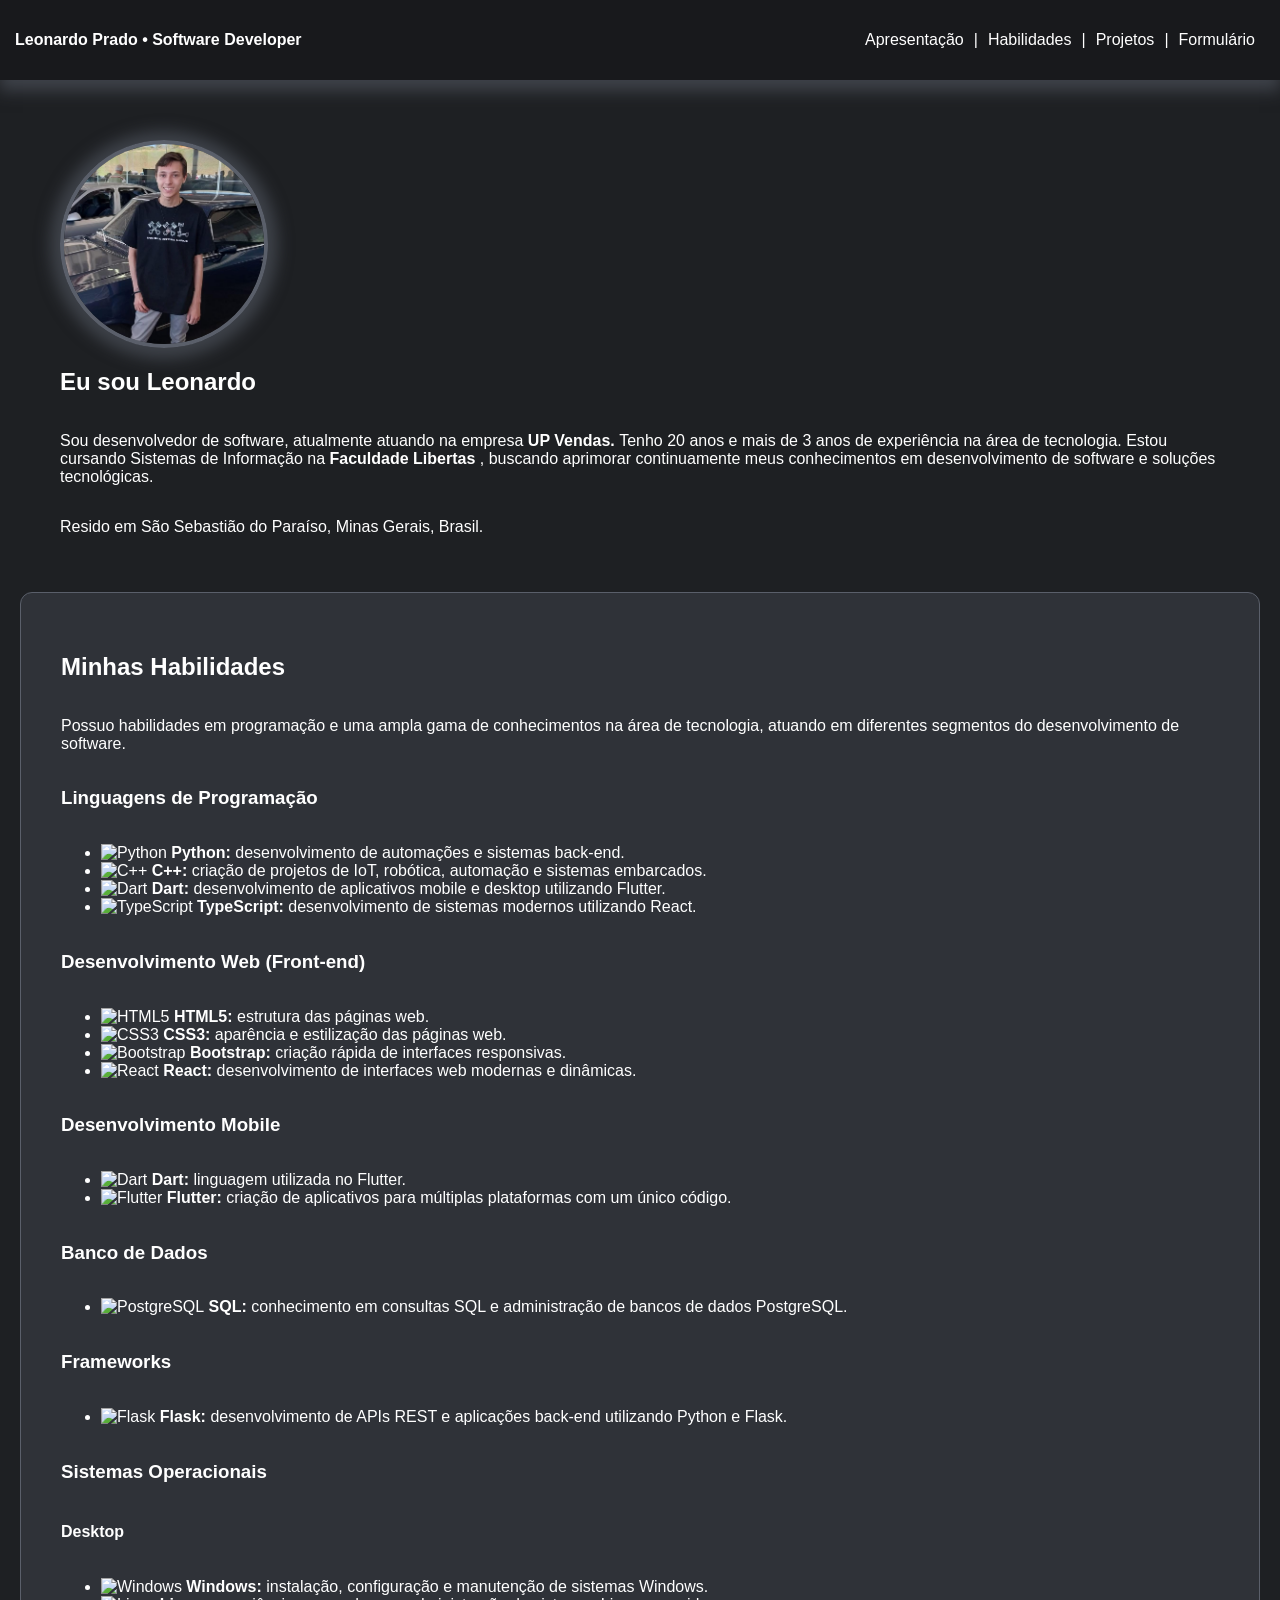
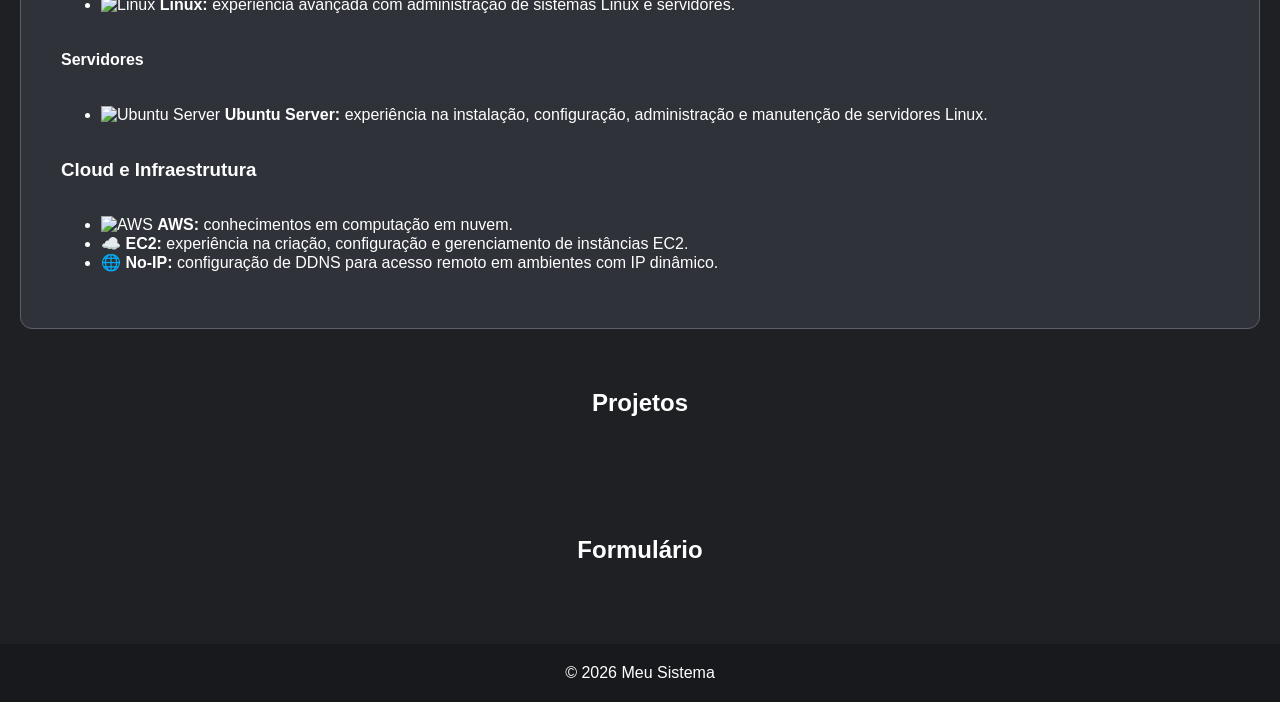
==== index.html @ 0a19c87e "fiat: site de portfólio pessoal site de portfólio pessoal" ====
<!DOCTYPE html>
<html lang="pt-BR">

<head>
    <meta charset="UTF-8">
    <meta name="viewport" content="width=device-width, initial-scale=1.0">
    <link rel="stylesheet" href="styles.css">
    <title>Sistema</title>
</head>

<body>

    <header>
        <nav>
            <h4>Leonardo Prado • Software Developer</h4>
            <a href="#apresentacao">Apresentação</a>
            <p>|</p>
            <a href="#habilidades">Habilidades</a>
            <p>|</p>
            <a href="#projetos">Projetos</a>
            <p>|</p>
            <a href="#formulario">Formulário</a>
        </nav>
    </header>

    <main>
        <section id="apresentacao">
            <img src="img/mim.jpeg" alt="Leonardo Prado">
            <h1>Eu sou Leonardo</h1>
            <p>Sou desenvolvedor de software, atualmente atuando na empresa <strong><a class="link_paragrafo"
                        href="https://upvendas.app/">UP Vendas.</a> </strong>
                Tenho 20 anos e mais de 3 anos de experiência na área de tecnologia.
                Estou cursando Sistemas de Informação na <strong><a class="link_paragrafo"
                        href="https://libertas.edu.br/">Faculdade Libertas</a> </strong>, buscando aprimorar
                continuamente meus conhecimentos em
                desenvolvimento de software e soluções tecnológicas.</p>
            <p>Resido em São Sebastião do Paraíso, Minas Gerais, Brasil.</p>
        </section>

        <section id="habilidades">
            <h1>Minhas Habilidades</h1>

            <p>
                Possuo habilidades em programação e uma ampla gama de conhecimentos
                na área de tecnologia, atuando em diferentes segmentos do
                desenvolvimento de software.
            </p>

            <h3>Linguagens de Programação</h3>
            <ul>
                <li>
                    <img src="https://upload.wikimedia.org/wikipedia/commons/c/c3/Python-logo-notext.svg" width="20"
                        alt="Python">
                    <strong>Python:</strong> desenvolvimento de automações e sistemas back-end.
                </li>

                <li>
                    <img src="https://upload.wikimedia.org/wikipedia/commons/1/18/ISO_C%2B%2B_Logo.svg" width="20"
                        alt="C++">
                    <strong>C++:</strong> criação de projetos de IoT, robótica, automação e sistemas embarcados.
                </li>

                <li>
                    <img src="https://dart.dev/assets/shared/dart/icon/64.png" width="20" alt="Dart">
                    <strong>Dart:</strong> desenvolvimento de aplicativos mobile e desktop utilizando Flutter.
                </li>

                <li>
                    <img src="https://cdn.jsdelivr.net/gh/devicons/devicon/icons/typescript/typescript-original.svg"
                        width="20" alt="TypeScript">
                    <strong>TypeScript:</strong> desenvolvimento de sistemas modernos utilizando React.
                </li>
            </ul>

            <h3>Desenvolvimento Web (Front-end)</h3>
            <ul>
                <li>
                    <img src="https://cdn.jsdelivr.net/gh/devicons/devicon/icons/html5/html5-original.svg" width="20"
                        alt="HTML5">
                    <strong>HTML5:</strong> estrutura das páginas web.
                </li>

                <li>
                    <img src="https://cdn.jsdelivr.net/gh/devicons/devicon/icons/css3/css3-original.svg" width="20"
                        alt="CSS3">
                    <strong>CSS3:</strong> aparência e estilização das páginas web.
                </li>

                <li>
                    <img src="https://cdn.jsdelivr.net/gh/devicons/devicon/icons/bootstrap/bootstrap-original.svg"
                        width="20" alt="Bootstrap">
                    <strong>Bootstrap:</strong> criação rápida de interfaces responsivas.
                </li>

                <li>
                    <img src="https://cdn.jsdelivr.net/gh/devicons/devicon/icons/react/react-original.svg" width="20"
                        alt="React">
                    <strong>React:</strong> desenvolvimento de interfaces web modernas e dinâmicas.
                </li>
            </ul>

            <h3>Desenvolvimento Mobile</h3>
            <ul>
                <li>
                    <img src="https://dart.dev/assets/shared/dart/icon/64.png" width="20" alt="Dart">
                    <strong>Dart:</strong> linguagem utilizada no Flutter.
                </li>

                <li>
                    <img src="https://cdn.jsdelivr.net/gh/devicons/devicon/icons/flutter/flutter-original.svg"
                        width="20" alt="Flutter">
                    <strong>Flutter:</strong> criação de aplicativos para múltiplas plataformas com um único código.
                </li>
            </ul>

            <h3>Banco de Dados</h3>
            <ul>
                <li>
                    <img src="https://cdn.jsdelivr.net/gh/devicons/devicon/icons/postgresql/postgresql-original.svg"
                        width="20" alt="PostgreSQL">
                    <strong>SQL:</strong> conhecimento em consultas SQL e administração de bancos de dados PostgreSQL.
                </li>
            </ul>

            <h3>Frameworks</h3>
            <ul>
                <li>
                    <img src="https://cdn.jsdelivr.net/gh/devicons/devicon/icons/flask/flask-original.svg" width="20"
                        alt="Flask">
                    <strong>Flask:</strong> desenvolvimento de APIs REST e aplicações back-end utilizando Python e
                    Flask.
                </li>
            </ul>

            <h3>Sistemas Operacionais</h3>

            <h4>Desktop</h4>
            <ul>
                <li>
                    <img src="https://cdn.jsdelivr.net/gh/devicons/devicon/icons/windows8/windows8-original.svg"
                        width="20" alt="Windows">
                    <strong>Windows:</strong> instalação, configuração e manutenção de sistemas Windows.
                </li>

                <li>
                    <img src="https://cdn.jsdelivr.net/gh/devicons/devicon/icons/linux/linux-original.svg" width="20"
                        alt="Linux">
                    <strong>Linux:</strong> experiência avançada com administração de sistemas Linux e servidores.
                </li>
            </ul>

            <h4>Servidores</h4>
            <ul>
                <li>
                    <img src="https://cdn.jsdelivr.net/gh/devicons/devicon/icons/ubuntu/ubuntu-original.svg" width="20"
                        alt="Ubuntu Server">
                    <strong>Ubuntu Server:</strong> experiência na instalação, configuração, administração e manutenção
                    de servidores Linux.
                </li>
            </ul>

            <h3>Cloud e Infraestrutura</h3>
            <ul>
                <li>
                    <img src="https://cdn.jsdelivr.net/gh/devicons/devicon/icons/amazonwebservices/amazonwebservices-original-wordmark.svg"
                        width="20" alt="AWS">
                    <strong>AWS:</strong> conhecimentos em computação em nuvem.
                </li>

                <li>
                    ☁️ <strong>EC2:</strong> experiência na criação, configuração e gerenciamento de instâncias EC2.
                </li>

                <li>
                    🌐 <strong>No-IP:</strong> configuração de DDNS para acesso remoto em ambientes com IP dinâmico.
                </li>
            </ul>
        </section>

        <section id="projetos">
            <h1>Projetos</h1>
        </section>

        <section id="formulario">
            <h1>Formulário</h1>
        </section>
    </main>


    <footer>
        © 2026 Meu Sistema
    </footer>


</body>

</html>
---- styles.css ----
body {
    margin: 0;
    font-family: Arial;
    min-height: 100vh;
    background: #1e2023;
}


header {
    grid-column: 1 / 3;
    background: #18191C;
    color: white;
    padding: 15px;
    box-shadow: 0px 10px 15px 1px #5a5f6a89;
}



nav {
    display: flex;
    align-items: center;

}

nav h4 {
    margin: 0;
    margin-right: auto
}

nav a {
    color: white;
    text-decoration: none;
    padding: 5px 10px;
}


@media (max-width: 768px) {
    nav {
        flex-wrap: wrap;
        justify-content: center;
        gap: 10px;
    }

    nav h4 {
        width: 100%;
        text-align: center;
        margin-right: 0;
        margin-bottom: 10px;
    }
}



main {
    color: white;
    padding: 20px;
}

section {

    padding: 40px;
}

footer {
    background: #18191C;
    color: white;
    text-align: center;
    padding: 20px;
}


a:hover {
    background-color: #2f3238;
    border-radius: 8px;
}

a {
    transition: 0.5s;
}

.link_paragrafo {
    text-decoration: none;
    color: white;
}


h1 {
    text-align: center;
}

#apresentacao {
    display: flex;
    flex-direction: column;
    align-items: flex-start;
    text-align: left;
}


#apresentacao img {
    width: 200px;
    height: 200px;
    border-radius: 50%;
    box-shadow: 0px 1px 15px 10px #5a5f6a89;
    border: 4px solid #5a5f6a;
}


#habilidades {
    display: flex;
    flex-direction: column;
    align-items: flex-start;
    text-align: left;
    background: #2f3238;
    border: 1px solid #5a5f6a;
    border-radius: 12px;
}
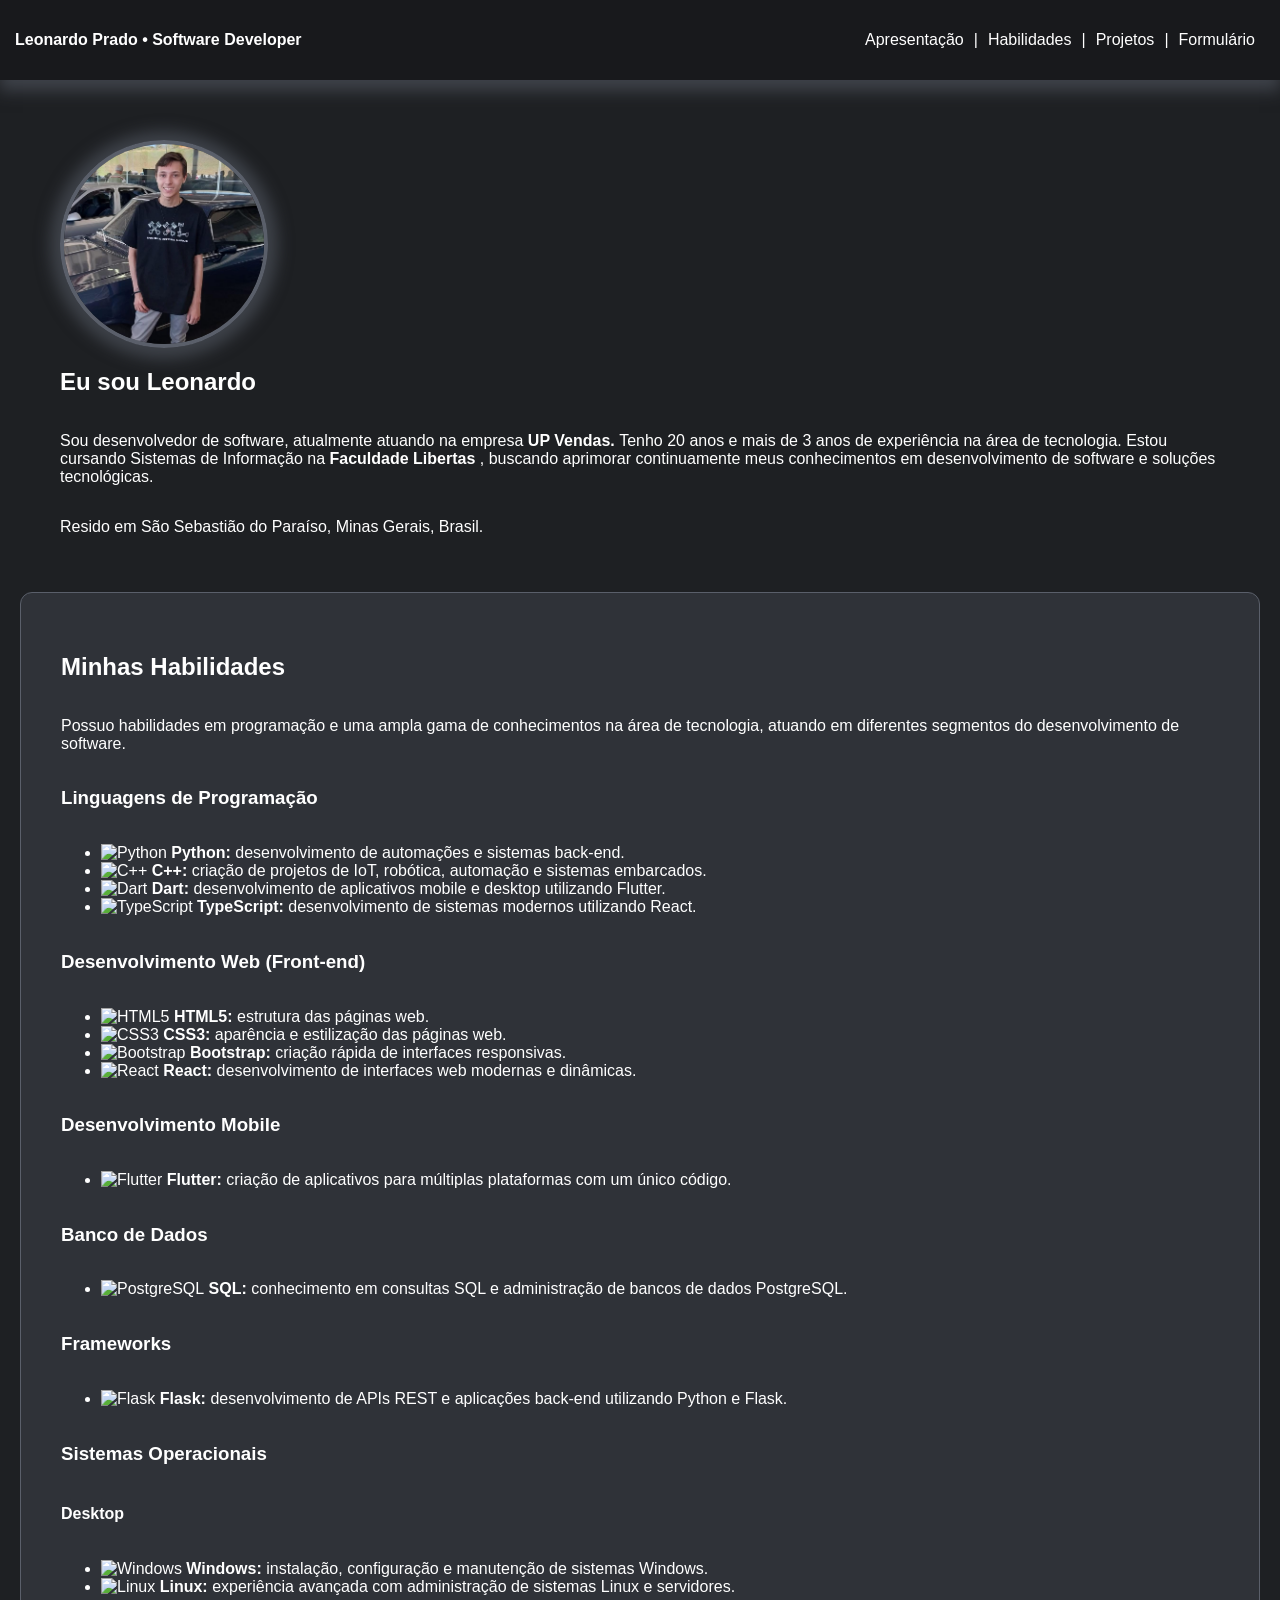
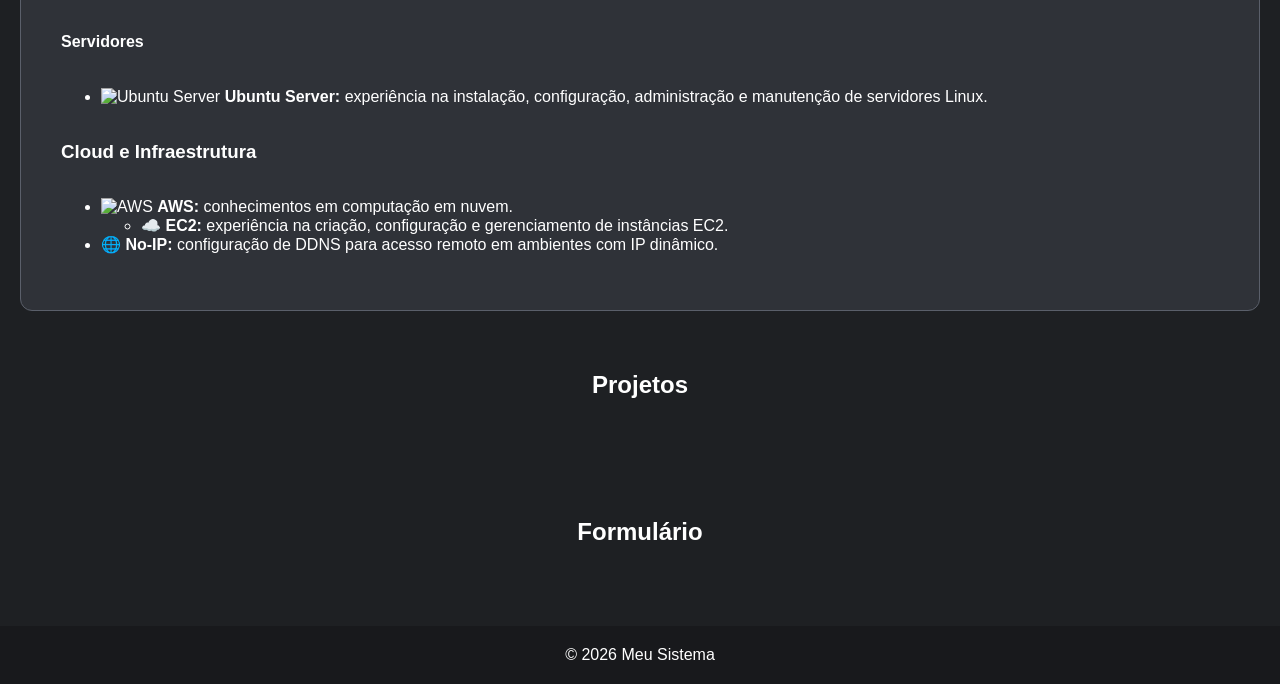
==== commit 67751ebc: "stlyle: EC2 é um subtópicos EC2 é um subtópicos" ====
--- a/index.html
+++ b/index.html
@@ -102,11 +102,6 @@
             <h3>Desenvolvimento Mobile</h3>
             <ul>
                 <li>
-                    <img src="https://dart.dev/assets/shared/dart/icon/64.png" width="20" alt="Dart">
-                    <strong>Dart:</strong> linguagem utilizada no Flutter.
-                </li>
-
-                <li>
                     <img src="https://cdn.jsdelivr.net/gh/devicons/devicon/icons/flutter/flutter-original.svg"
                         width="20" alt="Flutter">
                     <strong>Flutter:</strong> criação de aplicativos para múltiplas plataformas com um único código.
@@ -165,12 +160,15 @@
                     <img src="https://cdn.jsdelivr.net/gh/devicons/devicon/icons/amazonwebservices/amazonwebservices-original-wordmark.svg"
                         width="20" alt="AWS">
                     <strong>AWS:</strong> conhecimentos em computação em nuvem.
+
+                    <ul>
+                        <li>
+                            ☁️ <strong>EC2:</strong> experiência na criação, configuração e gerenciamento de instâncias
+                            EC2.
+                        </li>
+
+                    </ul>
                 </li>
-
-                <li>
-                    ☁️ <strong>EC2:</strong> experiência na criação, configuração e gerenciamento de instâncias EC2.
-                </li>
-
                 <li>
                     🌐 <strong>No-IP:</strong> configuração de DDNS para acesso remoto em ambientes com IP dinâmico.
                 </li>
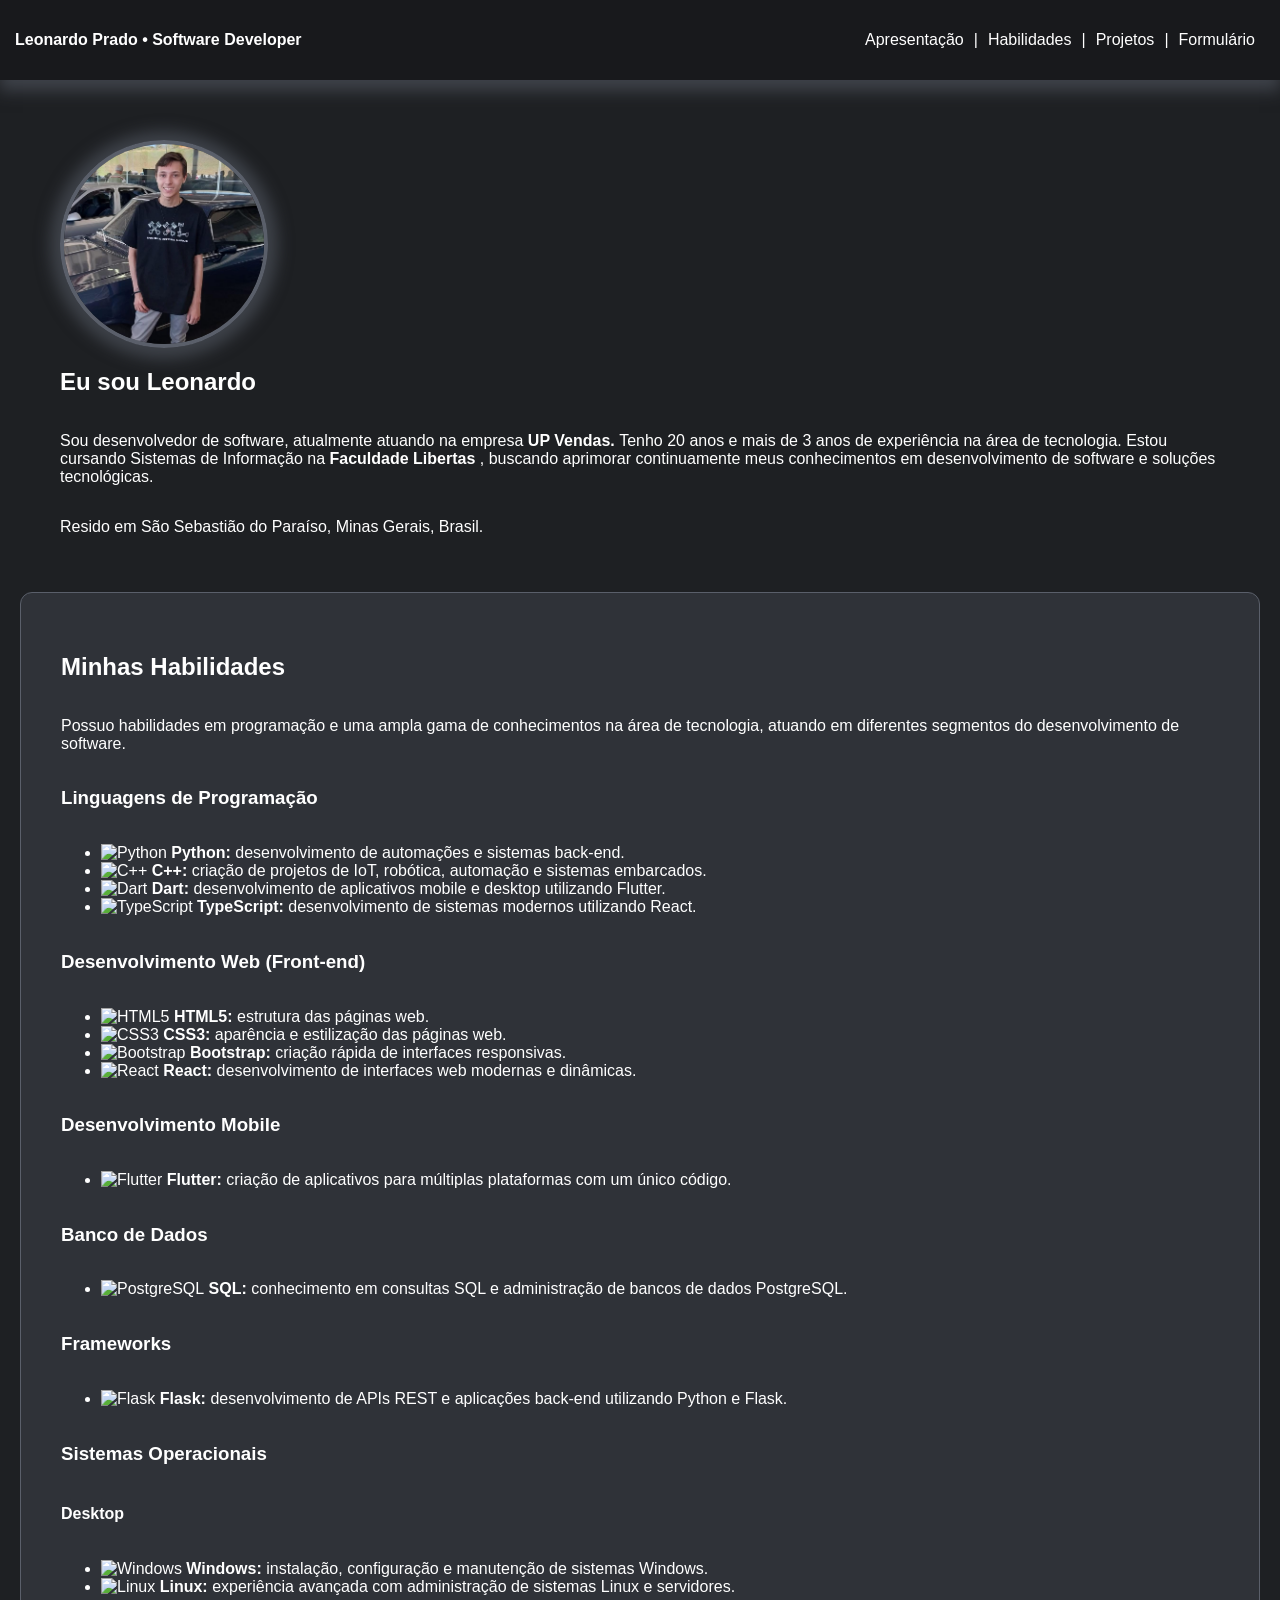
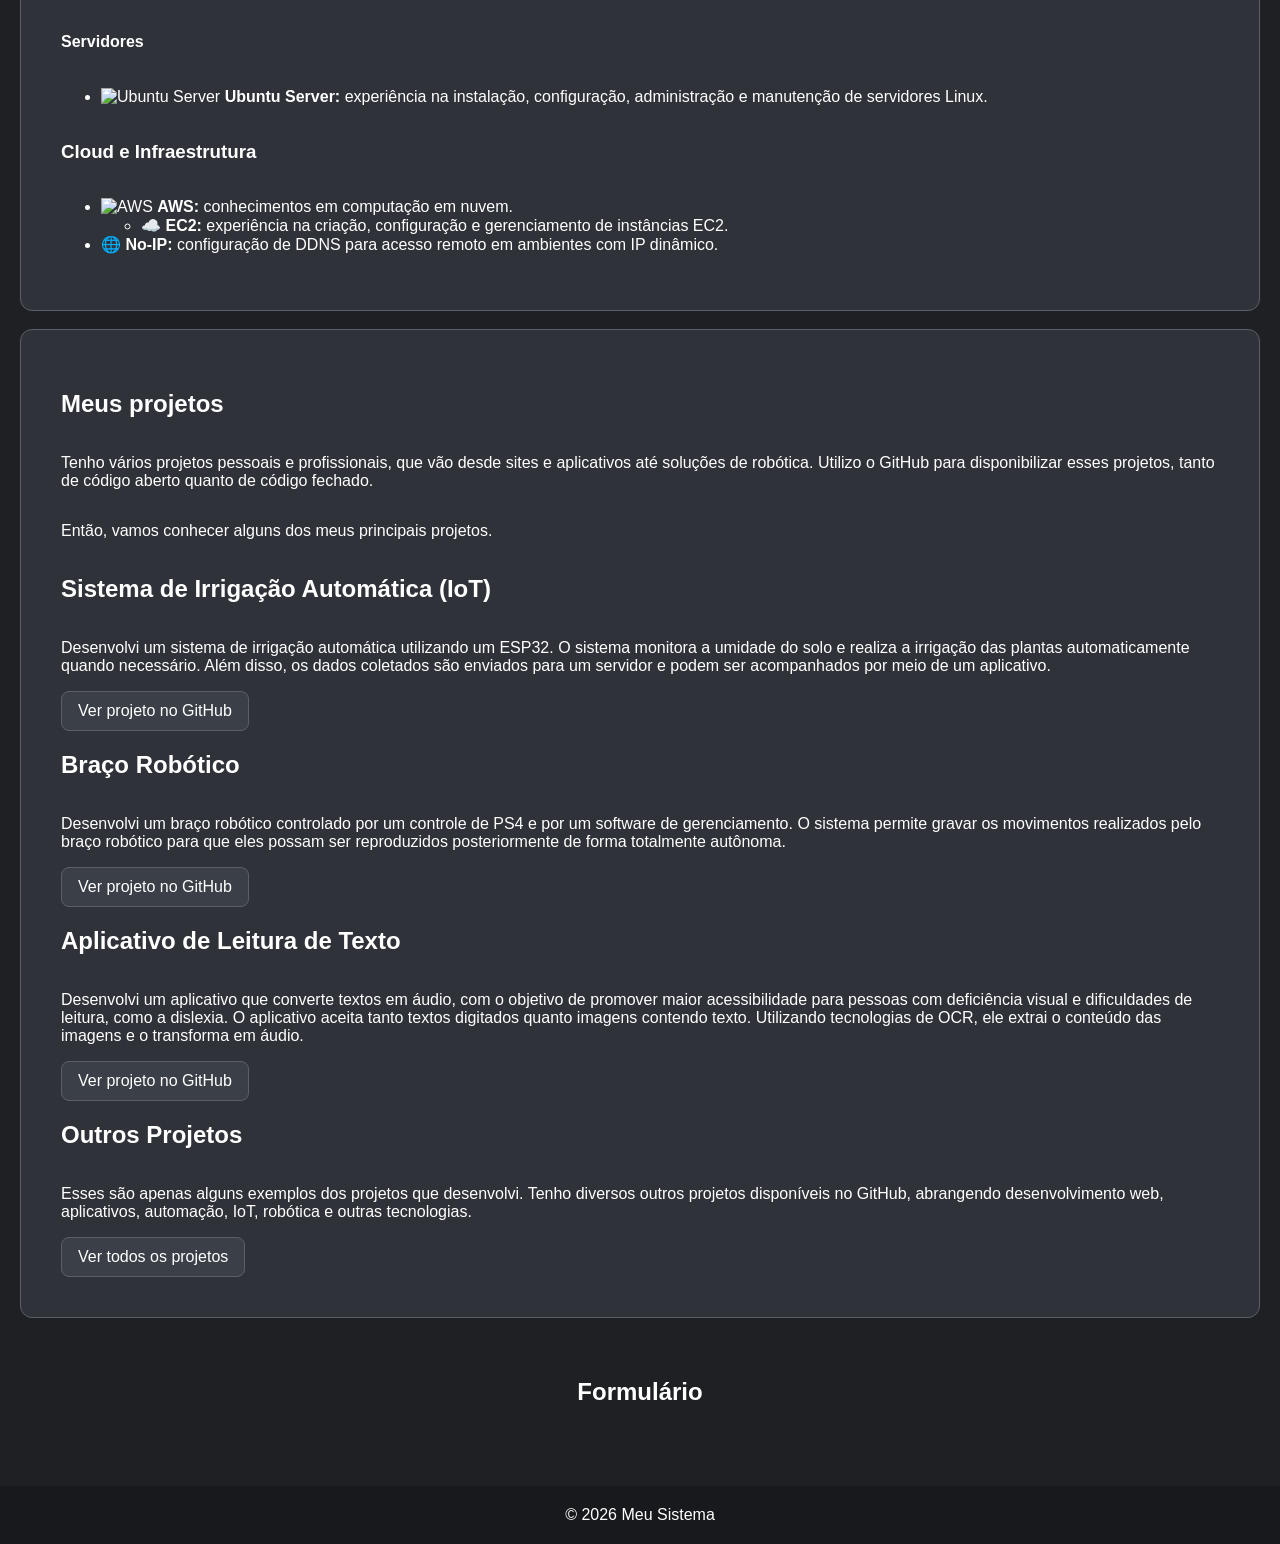
==== commit 3a9bdbb9: "feat: novo item Projetos" ====
--- a/index.html
+++ b/index.html
@@ -175,8 +175,84 @@
             </ul>
         </section>
 
+        <br>
+
         <section id="projetos">
-            <h1>Projetos</h1>
+            <h1>Meus projetos</h1>
+
+            <p>
+                Tenho vários projetos pessoais e profissionais, que vão desde sites e
+                aplicativos até soluções de robótica.
+                Utilizo o GitHub para disponibilizar esses projetos, tanto de código
+                aberto quanto de código fechado.
+            </p>
+
+            <p>
+                Então, vamos conhecer alguns dos meus principais projetos.
+            </p>
+
+            <h2>Sistema de Irrigação Automática (IoT)</h2>
+
+            <p>
+                Desenvolvi um sistema de irrigação automática utilizando um ESP32.
+                O sistema monitora a umidade do solo e realiza a irrigação das
+                plantas automaticamente quando necessário.
+                Além disso, os dados coletados são enviados para um servidor e podem
+                ser acompanhados por meio de um aplicativo.
+            </p>
+
+            <a class="link_projetos" href="https://github.com/stars/Leooliprado/lists/wateringcan-v1" target="_blank">
+                Ver projeto no GitHub
+            </a>
+
+
+
+            <h2>Braço Robótico</h2>
+
+            <p>
+                Desenvolvi um braço robótico controlado por um controle de PS4 e por
+                um software de gerenciamento.
+                O sistema permite gravar os movimentos realizados pelo braço
+                robótico para que eles possam ser reproduzidos posteriormente de
+                forma totalmente autônoma.
+            </p>
+
+            <a class="link_projetos" href="https://github.com/Leooliprado/braco-robotico-industrial" target="_blank">
+                Ver projeto no GitHub
+            </a>
+
+
+
+            <h2>Aplicativo de Leitura de Texto</h2>
+
+            <p>
+                Desenvolvi um aplicativo que converte textos em áudio, com o
+                objetivo de promover maior acessibilidade para pessoas com
+                deficiência visual e dificuldades de leitura, como a dislexia.
+                O aplicativo aceita tanto textos digitados quanto imagens contendo
+                texto. Utilizando tecnologias de OCR, ele extrai o conteúdo das
+                imagens e o transforma em áudio.
+            </p>
+
+            <a class="link_projetos" href="https://github.com/Leooliprado/app_leitor_de_texto" target="_blank">
+                Ver projeto no GitHub
+            </a>
+
+
+
+            <h2>Outros Projetos</h2>
+
+            <p>
+                Esses são apenas alguns exemplos dos projetos que desenvolvi. Tenho
+                diversos outros projetos disponíveis no GitHub, abrangendo
+                desenvolvimento web, aplicativos, automação, IoT, robótica e outras
+                tecnologias.
+            </p>
+
+            <a class="link_projetos" href="https://github.com/Leooliprado?tab=repositories" target="_blank">
+                Ver todos os projetos
+            </a>
+
         </section>
 
         <section id="formulario">
--- a/styles.css
+++ b/styles.css
@@ -83,6 +83,15 @@
     color: white;
 }
 
+.link_projetos {
+    display: inline-block;
+    padding: 10px 16px;
+    text-decoration: none;
+    color: white;
+    background-color: #3b4048;
+    border: 1px solid #5a5f6a;
+    border-radius: 8px;
+}
 
 h1 {
     text-align: center;
@@ -113,4 +122,15 @@
     background: #2f3238;
     border: 1px solid #5a5f6a;
     border-radius: 12px;
+}
+
+
+#projetos {
+    display: flex;
+    flex-direction: column;
+    align-items: flex-start;
+    text-align: left;
+    background: #2f3238;
+    border: 1px solid #5a5f6a;
+    border-radius: 12px;
 }
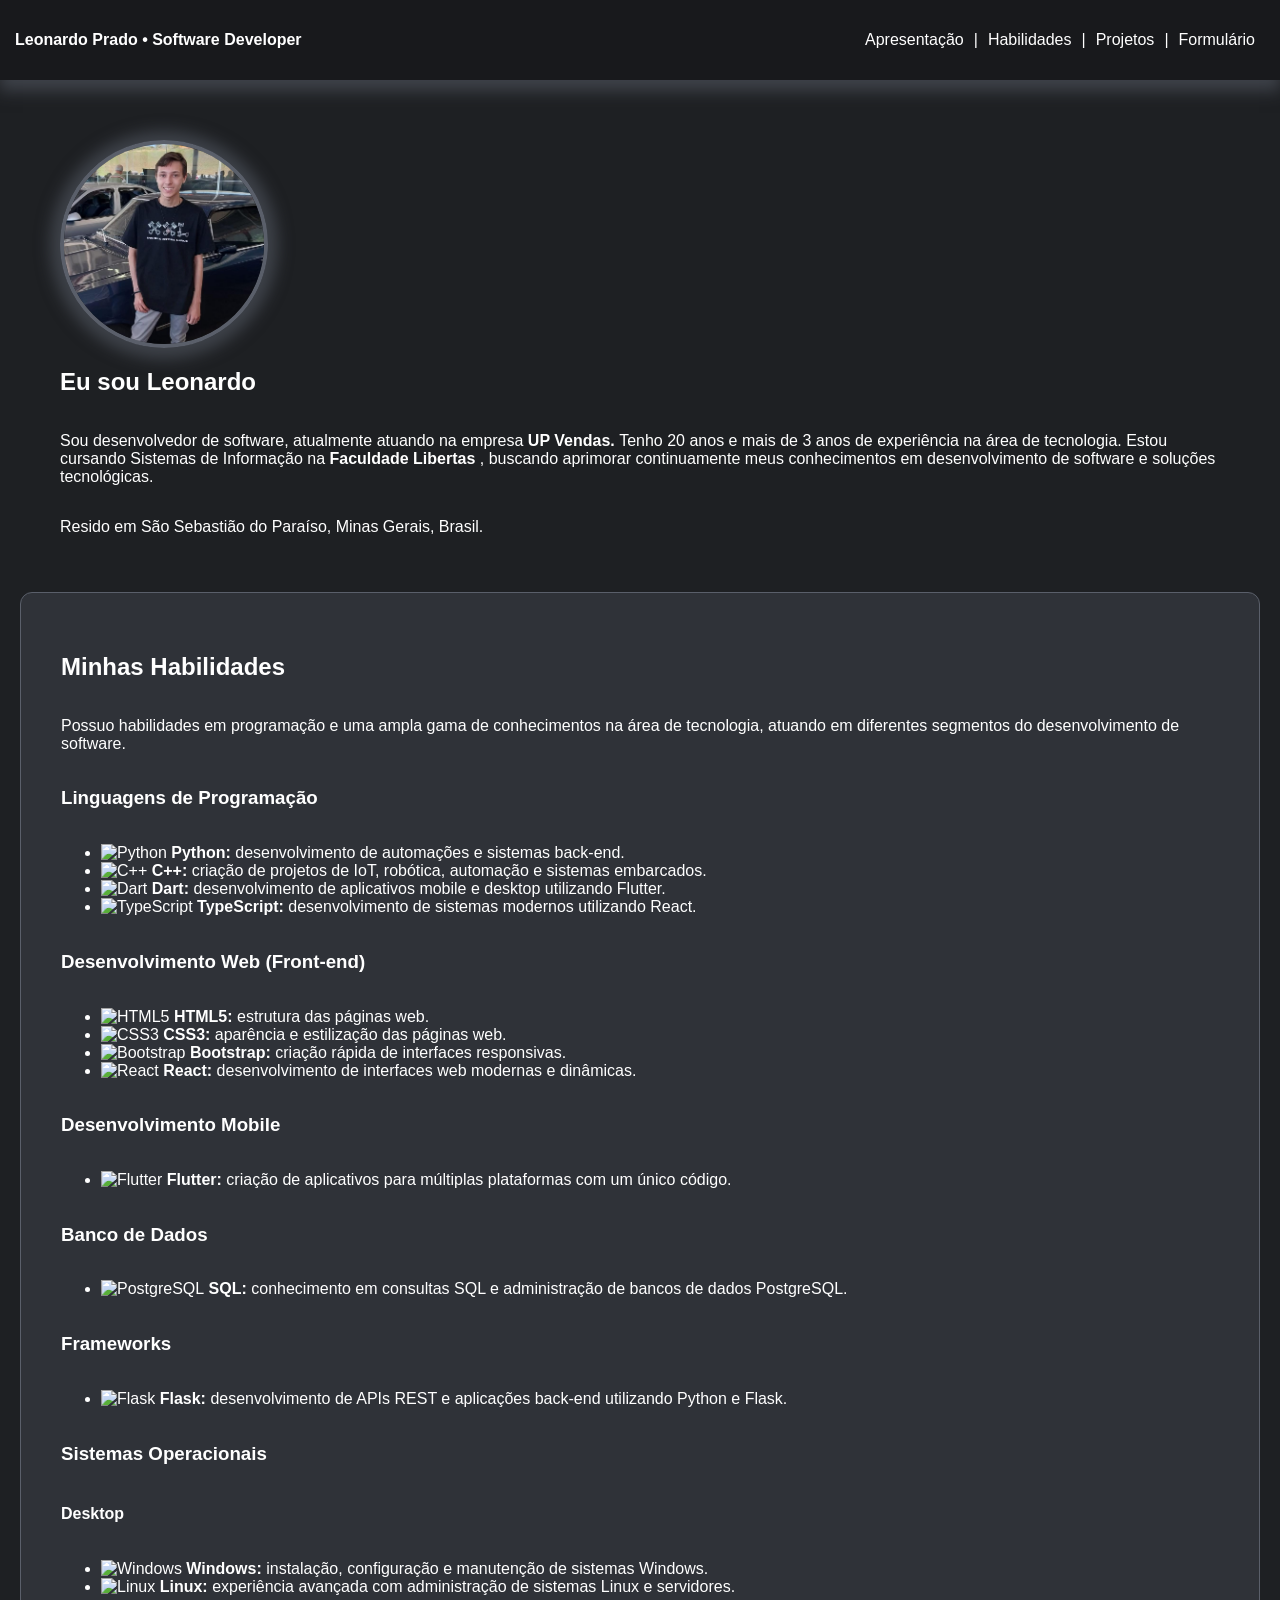
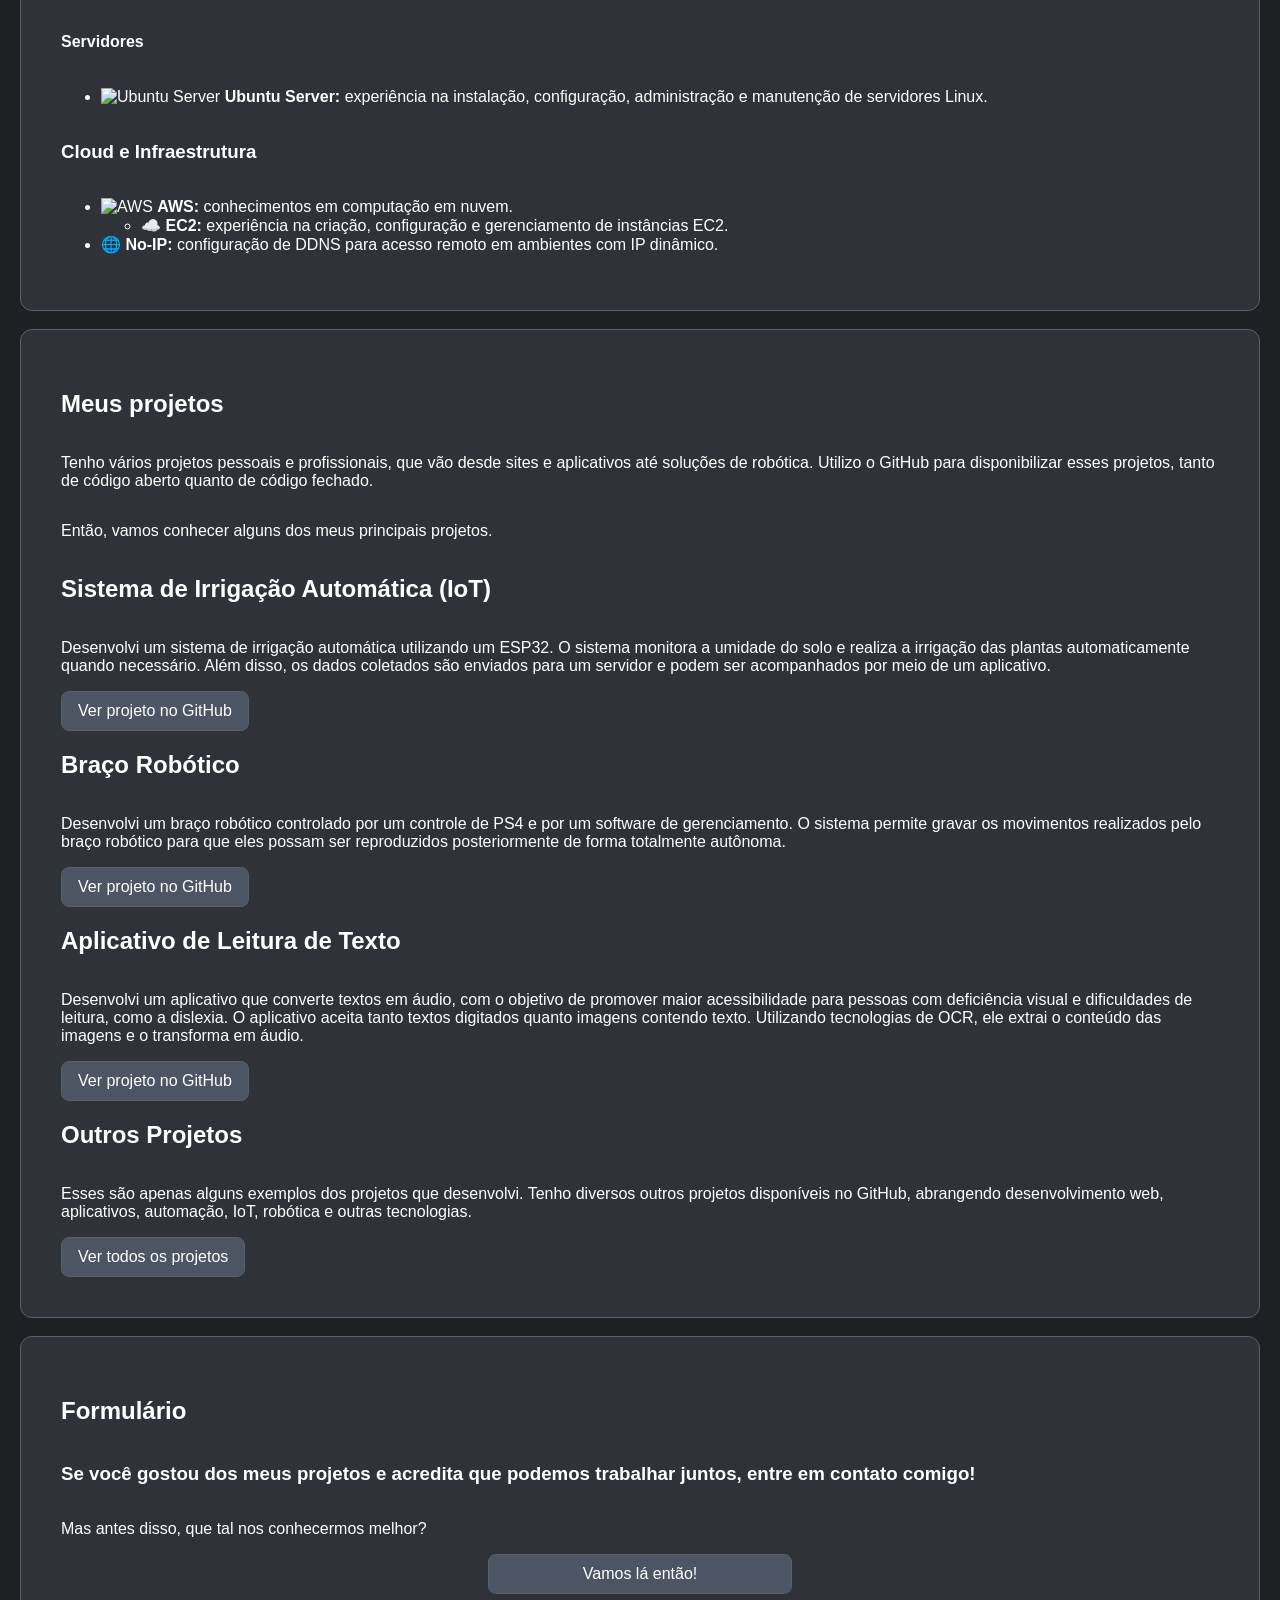
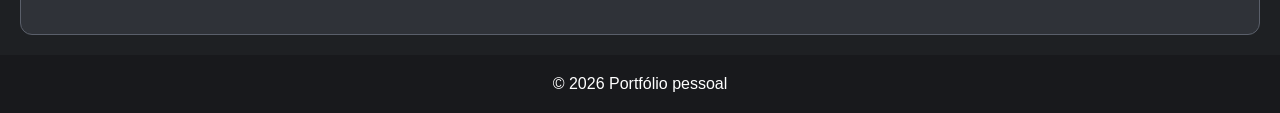
==== commit eef01fea: "feat: agora tem o campo Formulário" ====
--- a/index.html
+++ b/index.html
@@ -5,7 +5,7 @@
     <meta charset="UTF-8">
     <meta name="viewport" content="width=device-width, initial-scale=1.0">
     <link rel="stylesheet" href="styles.css">
-    <title>Sistema</title>
+    <title>Portfólio pessoal</title>
 </head>
 
 <body>
@@ -28,10 +28,10 @@
             <img src="img/mim.jpeg" alt="Leonardo Prado">
             <h1>Eu sou Leonardo</h1>
             <p>Sou desenvolvedor de software, atualmente atuando na empresa <strong><a class="link_paragrafo"
-                        href="https://upvendas.app/">UP Vendas.</a> </strong>
+                        href="https://upvendas.app/" target="_blank">UP Vendas.</a> </strong>
                 Tenho 20 anos e mais de 3 anos de experiência na área de tecnologia.
                 Estou cursando Sistemas de Informação na <strong><a class="link_paragrafo"
-                        href="https://libertas.edu.br/">Faculdade Libertas</a> </strong>, buscando aprimorar
+                        href="https://libertas.edu.br/" target="_blank">Faculdade Libertas</a> </strong>, buscando aprimorar
                 continuamente meus conhecimentos em
                 desenvolvimento de software e soluções tecnológicas.</p>
             <p>Resido em São Sebastião do Paraíso, Minas Gerais, Brasil.</p>
@@ -255,14 +255,25 @@
 
         </section>
 
+        <br>
+
         <section id="formulario">
             <h1>Formulário</h1>
+            <h3>Se você gostou dos meus projetos e acredita que podemos trabalhar juntos, entre em contato comigo!</h3>
+            <p>Mas antes disso, que tal nos conhecermos melhor?</p>
+
+            <div class="center">
+                <a class="link_formulario" href="formulario.html">
+                    Vamos lá então!
+                </a>
+            </div>
+
         </section>
     </main>
 
 
     <footer>
-        © 2026 Meu Sistema
+        © 2026 Portfólio pessoal
     </footer>
 
 
--- a/styles.css
+++ b/styles.css
@@ -70,13 +70,27 @@
 
 
 a:hover {
-    background-color: #2f3238;
+    background-color: #373e4e;
     border-radius: 8px;
 }
 
 a {
     transition: 0.5s;
 }
+
+h1 {
+    text-align: center;
+}
+
+button:hover {
+    background-color: #373e4e;
+    border-radius: 8px;
+}
+
+button {
+    transition: 0.5s;
+}
+
 
 .link_paragrafo {
     text-decoration: none;
@@ -88,14 +102,25 @@
     padding: 10px 16px;
     text-decoration: none;
     color: white;
-    background-color: #3b4048;
-    border: 1px solid #5a5f6a;
-    border-radius: 8px;
-}
-
-h1 {
-    text-align: center;
-}
+    background-color: #4c5564;
+    border: 1px solid #5a5f6a;
+    border-radius: 8px;
+}
+
+
+.link_formulario {
+    display: inline-block;
+    padding: 10px 16px;
+    width: 30vh;
+    text-align: center;
+    text-decoration: none;
+    color: white;
+    background-color: #4c5564;
+    border: 1px solid #5a5f6a;
+    border-radius: 8px;
+}
+
+
 
 #apresentacao {
     display: flex;
@@ -133,4 +158,101 @@
     background: #2f3238;
     border: 1px solid #5a5f6a;
     border-radius: 12px;
+}
+
+
+#formulario {
+    display: flex;
+    flex-direction: column;
+    align-items: flex-start;
+    text-align: left;
+    background: #2f3238;
+    border: 1px solid #5a5f6a;
+    border-radius: 12px;
+}
+
+
+.center {
+    display: flex;
+    justify-content: center;
+    width: 100%;
+}
+
+
+
+
+
+
+
+#contatoForm {
+    display: grid;
+    width: 100%;
+}
+
+#formulario input {
+    width: 50%;
+    padding: 12px;
+    font-size: 16px;
+    color: white;
+    background-color: #1e2023;
+    border: 1px solid #5a5f6a;
+    border-radius: 8px;
+}
+
+#formulario textarea {
+    width: 50%;
+   
+    padding: 12px;
+    color: white;
+    background-color: #1e2023;
+    border: 1px solid #5a5f6a;
+    border-radius: 8px;
+    resize: none;
+}
+
+#formulario textarea::placeholder {
+    color: #b0b0b0;
+}
+
+
+.alert_mensagem {
+    position: fixed;
+    top: 20px;
+    left: 50%;
+    transform: translate(-50%, -100%);
+
+    padding: 16px 24px;
+    border-radius: 8px;
+
+    background-color: #22c55e;
+    color: white;
+    font-weight: bold;
+
+    z-index: 99999;
+
+    opacity: 0;
+    transition: all 0.4s ease;
+
+}
+
+.alert_mensagem.mostrar {
+    opacity: 1;
+    transform: translate(-50%, 0);
+}
+
+
+
+
+.button_formulario {
+    display: inline-block;
+    padding: 10px 16px;
+    width: 100%;
+    max-width: 400px;
+    text-align: center;
+    font-size: 16px;
+    text-decoration: none;
+    color: white;
+    background-color: #4c5564;
+    border: 1px solid #5a5f6a;
+    border-radius: 8px;
 }
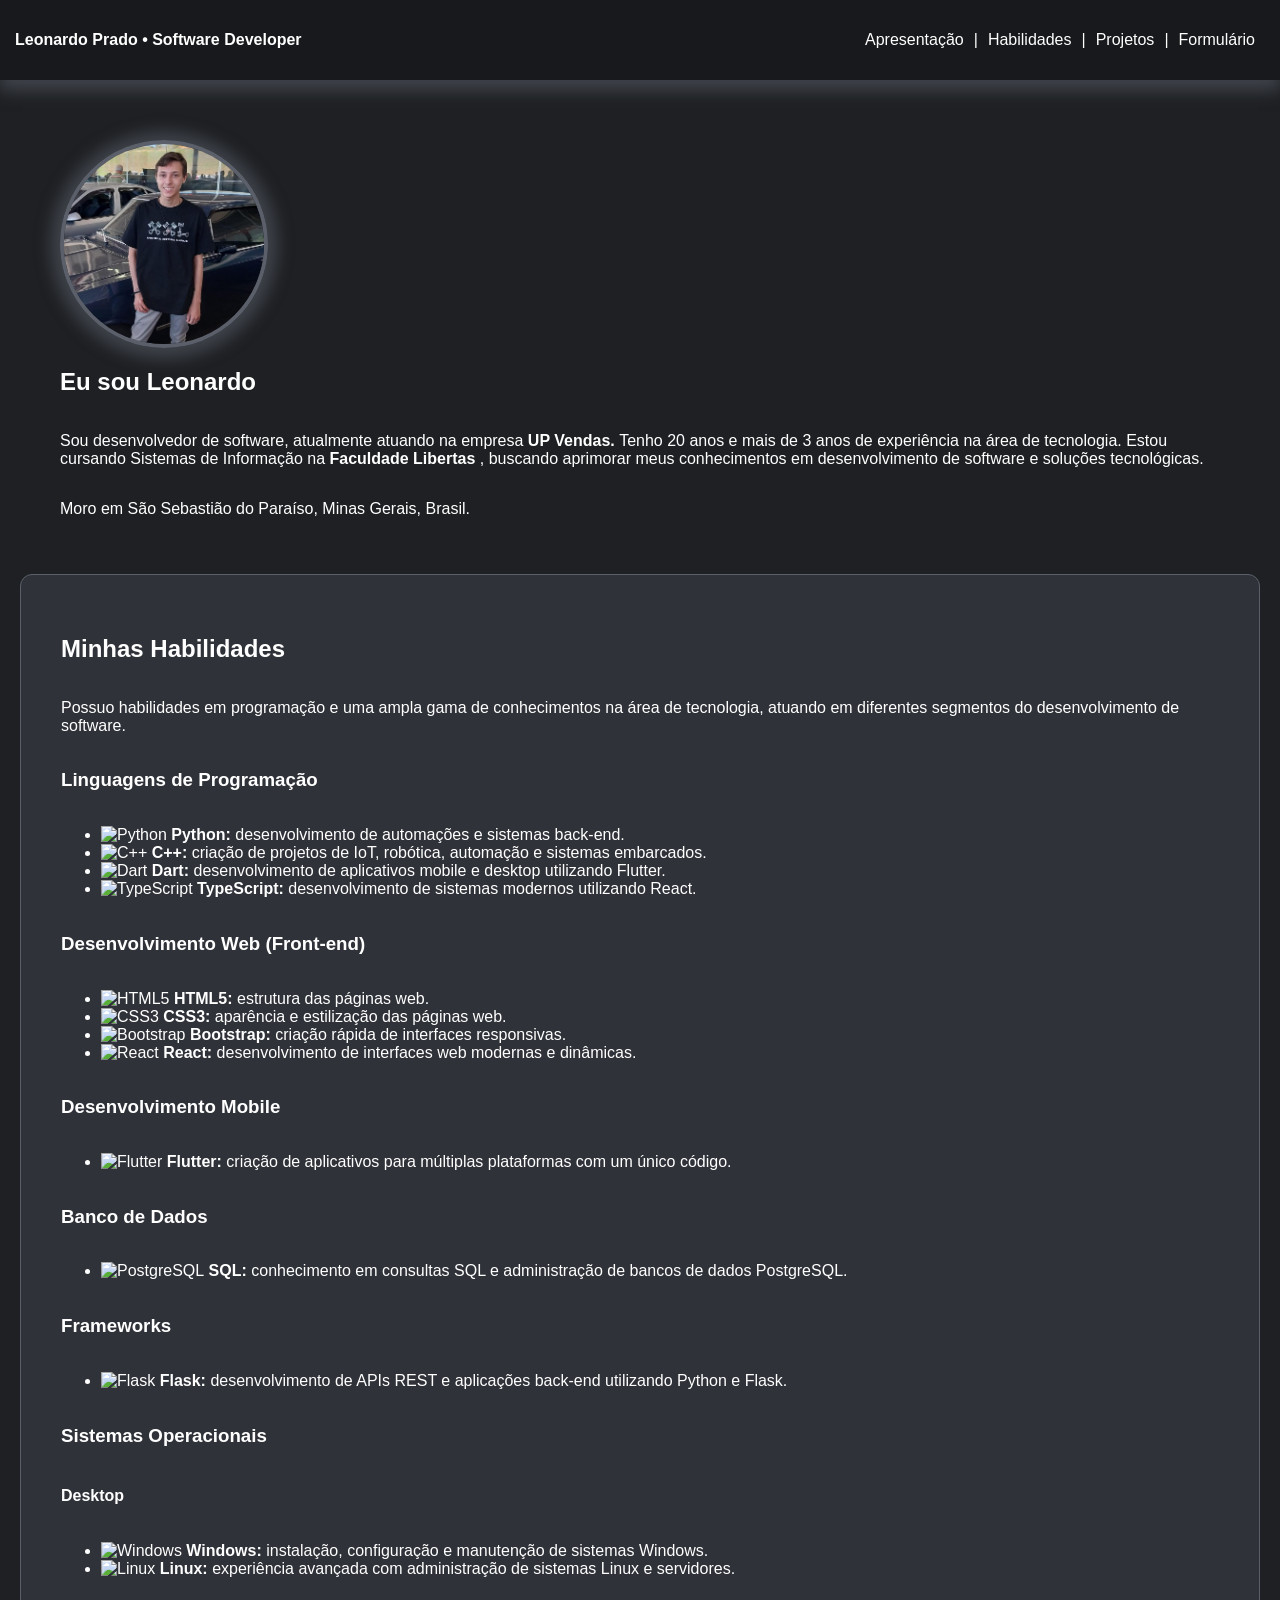
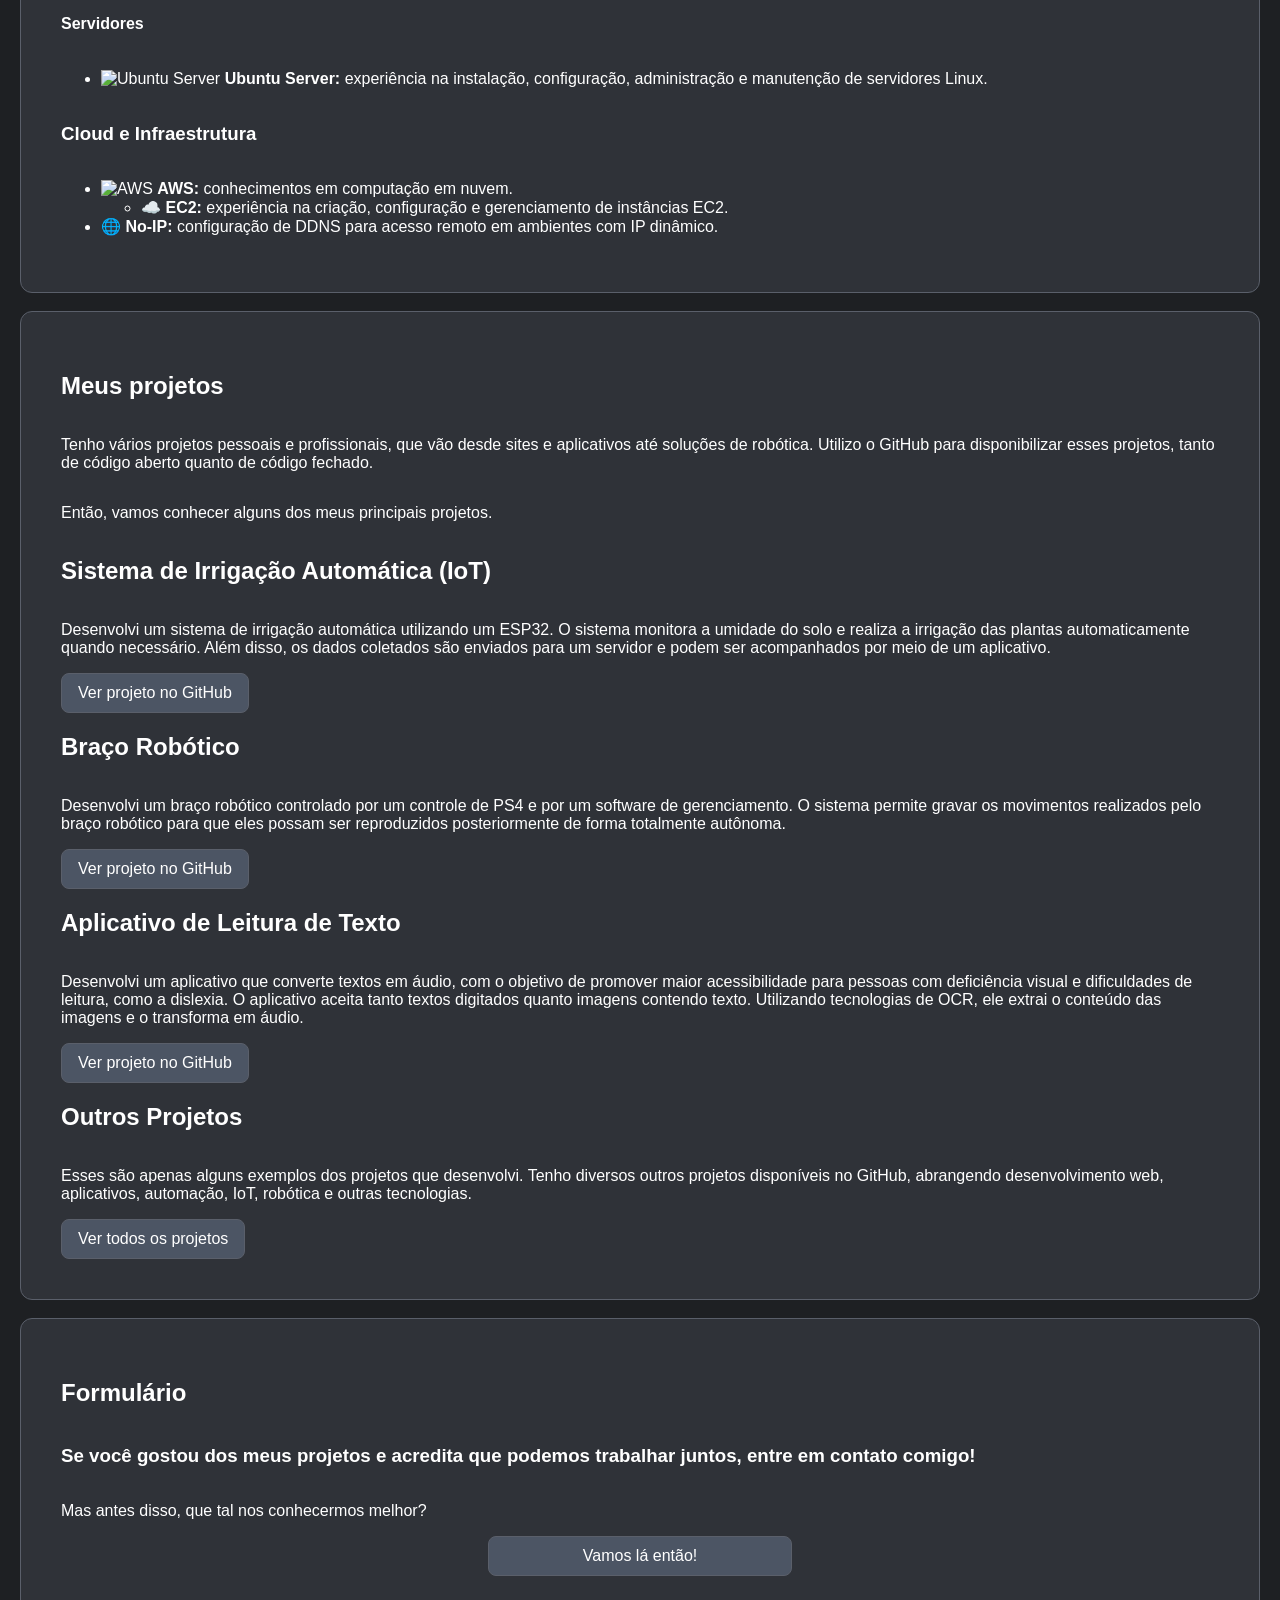
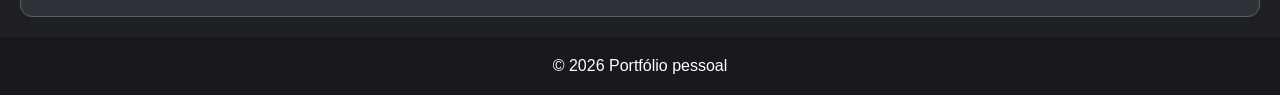
==== commit c66df240: "fix: erros de português e tamanho do input" ====
--- a/index.html
+++ b/index.html
@@ -31,10 +31,11 @@
                         href="https://upvendas.app/" target="_blank">UP Vendas.</a> </strong>
                 Tenho 20 anos e mais de 3 anos de experiência na área de tecnologia.
                 Estou cursando Sistemas de Informação na <strong><a class="link_paragrafo"
-                        href="https://libertas.edu.br/" target="_blank">Faculdade Libertas</a> </strong>, buscando aprimorar
-                continuamente meus conhecimentos em
+                        href="https://libertas.edu.br/" target="_blank">Faculdade Libertas</a> </strong>, buscando
+                aprimorar
+                meus conhecimentos em
                 desenvolvimento de software e soluções tecnológicas.</p>
-            <p>Resido em São Sebastião do Paraíso, Minas Gerais, Brasil.</p>
+            <p>Moro em São Sebastião do Paraíso, Minas Gerais, Brasil.</p>
         </section>
 
         <section id="habilidades">
--- a/styles.css
+++ b/styles.css
@@ -189,29 +189,32 @@
     width: 100%;
 }
 
-#formulario input {
+#formulario input,
+#formulario textarea {
     width: 50%;
     padding: 12px;
-    font-size: 16px;
     color: white;
     background-color: #1e2023;
     border: 1px solid #5a5f6a;
     border-radius: 8px;
+    box-sizing: border-box;
 }
 
 #formulario textarea {
-    width: 50%;
-   
-    padding: 12px;
-    color: white;
-    background-color: #1e2023;
-    border: 1px solid #5a5f6a;
-    border-radius: 8px;
     resize: none;
 }
 
 #formulario textarea::placeholder {
     color: #b0b0b0;
+}
+
+
+@media (max-width: 768px) {
+
+    #formulario input,
+    #formulario textarea {
+        width: 100%;
+    }
 }
 
 
